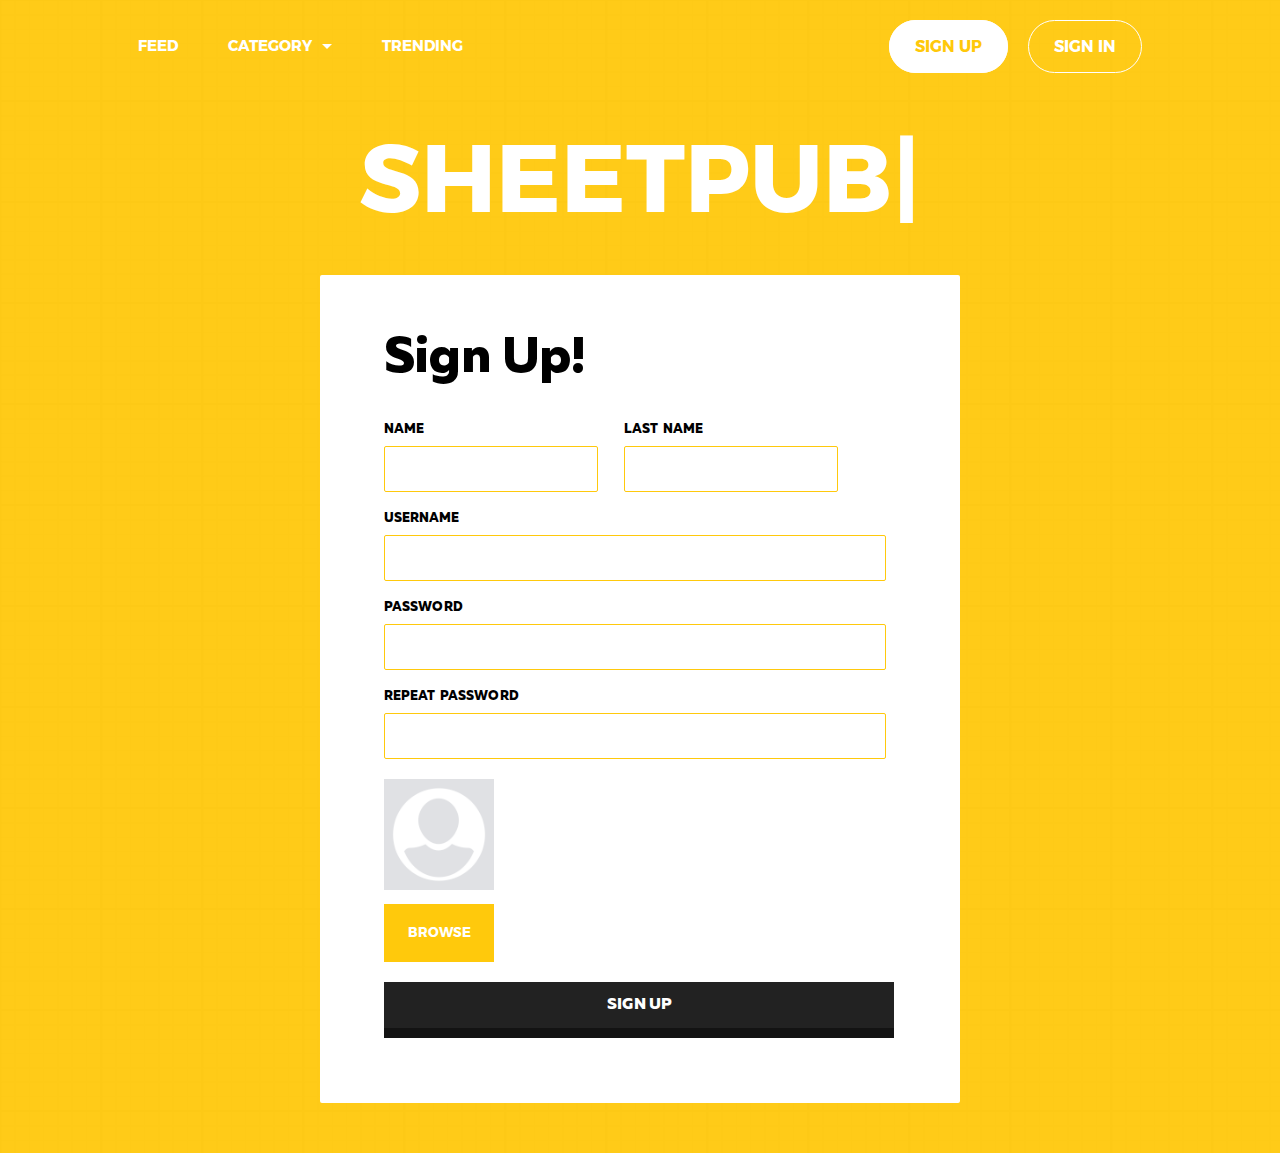
==== regis.html @ 2cb49408 "Add Files" ====
<!DOCTYPE html>
<html>
<head>
	<title></title>
	<script src ="js/jquery-3.1.1.min.js" type="text/javascript"></script>
	<script src="js/script.js" ></script>
	<script src="js/config.js" ></script>
	<link rel="stylesheet" href="css/menu.css">
	<link rel="stylesheet" type="text/css" href="css/register.css">
	<link rel="stylesheet" href="css/fonts.css">
	<link rel="stylesheet" href="css/animate.css">
	<link rel="stylesheet" href="css/font-awesome.min.css">
	<link rel="stylesheet" href="css/font-awesome.css">

</head>



<body> 

	<nav>
		<div id="header">

		<!-- Responsive Menu 1024 -->
		<div class="menu_respon">
			<div id="h-menu">
				<h1>
					<i class="fa fa-bars" aria-hidden="true"></i>
				</h1>

				<ul>
			<li><a href="">FEED</a></li>
			<li><a href="">CATEGORY</a></li>
			<li><a href="">TRENDING</a></li>
			<li><a href="">SIGN IN</a></li>
			<li><a href="">SIGN UP</a></li>
				</ul>
			</div>
		</div>
		<!-- End Responsive -->

		<!-- Main Menu -->
	<!-- Menu Left -->
	<div id="menu">
					<ul>
						<li><a href="">FEED</a></li>
						<li>
							<a href="#" class="category_menu">CATEGORY 
									<div class="arrow-down">
									</div>

									<div class="arrow-up">
									</div>
							</a>
							<ul>
								<li>
									<a href="">ฟิสิกส์</a>
								</li>
								<li>
									<a href="">เคมี</a>
								</li>
								<li>
									<a href="">ชีวะวิทยา</a>
								</li>
								<li>
									<a href="">คณิตศาสตร์</a>
								</li>
								<li>
									<a href="">ภาษาอังกฤษ</a>
								</li>
								<li>
									<a href="">ภาษาไทย</a>
								</li>
								<li>
									<a href="">สังคมศึกษา</a>
								</li>
							</ul>
						</li>
						<li><a href="">TRENDING</a></li>
					</ul>
				</div>
	<!-- Menu Right -->
	<div class="menu_right">
		<ul>
			<li class="button_menu">
				<a href="">SIGN IN</a>
			</li>
			<li class="button_menu">
				<a href="" style="background-color:#fff; color:#ffc80a;">SIGN UP</a>
			</li>
		</ul>
	</div>
		<!-- End Main Menu -->

		</div>
	</nav>



<div id="login">
	<div class="register_box">
	<div class="logo ">
		<h1>
			<script src="js/typed.js"></script>
					<script>
				    $(function(){
				        $(".element").typed({
				            strings: ["SHEETPUB^1000"],
				            typeSpeed: 2,
				        });
				    });
			</script>
			<span class="element"></span>
		</h1>
	</div>
		<div class="bgregister">
		

			<div class="register animated bounceInUp">
			<ul>
				<li>
					<h1>Sign Up!</h1>
				</li>

				<li>
					<div class="namel_regis">
						<h2>NAME</h2>
						<input type="text">
					</div>

					<div class="namel_regis">
						<h2>LAST NAME</h2>
						<input type="text">
					</div>
				</li>
				<li>
					<h2>USERNAME</h2>
					<input class="text_input" type="text">
				</li>
				<li>
					<h2>PASSWORD</h2>
					<input class="text_input" type="password">
				</li>
				<li>
					<h2>REPEAT PASSWORD</h2>
					<input class="text_input" type="password">
				</li>

				<li>
					<div class="img_avatar">
						<img src="images/avatar.png" alt="">
						<div class="button_uploadavatar">
							<button type="button">BROWSE</button>
						</div>
					</div>
				</li>

				<li>
					<a href="#" class="signup_login">SIGN UP</a>
				</li>
			</ul>	
		</div>
		</div>
		
	</div>
</div>

<!--

<div class="bg_login_page">
</div>
-->


</body>
</html>
---- css/menu.css ----
a{
	text-decoration: none;
}

#header {
	display: flex;
	flex-direction: row;
	width: 80%;
	margin: 0 auto;
	padding-top: 2%;
}
.menu_respon {
	display: none;
}

#menu {
	flex-grow: 1;
}

#menu ul li {
	float: left;
	list-style: none;
	padding: 10px;
	margin-right: 30px;
}

#menu ul li a {
	color: #fff;
	font-size: 15px;
	text-decoration: none;
	font-family: 'Monster';
	transition: all 0.5s ease;
}

#menu ul li ul{
	display: none;
	position: absolute;
	margin-top: 10px;
	z-index: 99;
	margin-left: -91px;
}

#menu ul li ul li{
	float:none;
}

#menu ul li ul li a{
	background: #222;
	float: left;
	padding: 25px;
	width: 200px;
	text-align: center;
	border-bottom: 1px solid #333;
}

#h-menu {
	flex-grow: 1;
}

#h-menu ul li {
	float: left;
	list-style: none;
	padding: 10px;
	margin-right: 30px;
}

#h-menu ul li a {
	color: #fff;
	font-size: 15px;
	text-decoration: none;
	font-family: 'Monster';
	transition: all 0.5s ease;
}

.menu_right {
	flex-grow: 1;
	text-align: right;
}

.menu_right ul {
	float: right;
	position: relative;
}

.menu_right ul li {
	float: right;
	list-style: none;
	flex-grow: 1;
	padding: 10px;
}

.menu_respon {
	width: 20%;
	text-align: center;
}

.menu_respon h1 {
	color: #fff;
	font-size: 15px;
	text-decoration: none;
	background: #222;
	font-family: 'Monster';
	padding: 5% 0% 5% 0%;
}


.button_register {
	float: right;
}

.button_register ul {
	margin: auto;
	padding: 0;
}

.button_register ul li {
	float: left;
	list-style: none;
}

.button_menu {
}

.button_menu a {
	color: #fff;
	font-family: 'Monster';
	border: 1px solid #fff;
	padding: 15px 25px 15px 25px;
	border-radius: 360px;
	transition: all 0.5s ease;
}

.button_menu a:hover {
	color: #ffc80a !important;
	background-color: #fff;
}

.profile_menu {
	border-radius: 360px;
}

.profile_menu span {
	color: #fff;
	font-family: 'Monster';
	font-size: 1.1rem;
	margin-right: 10px;
}

.profile_menu a {
	color: #fff;
	font-family: 'Monster';
	font-size: 1.1rem;
	margin-right: 10px;
}

.profile_menu button {
	background: none;
	border: none;
	cursor: pointer;
	padding: 0;
}

.profile_menu button i {
	color: #fff;
	font-size: 1.3rem;
}

.menudrop_user {
	width: 100%;
	float: left;
	padding: 0;
	position: relative;
	position: absolute;
	right: -18px;
	top: 40px;
	display: none;
}

.menudrop_user ul {
}

.menudrop_user ul:before {
	content: '';
	position: absolute;
	top: -10px;
	right: 17px;
	width: 0px;
	height: 0px;
	border-left: 10px solid transparent;
	border-right: 10px solid transparent;
	border-bottom: 10px solid #222;
}

.menudrop_user ul li {
	width: 100%;
	float: left;
	padding: 0;
}

.menudrop_user ul li a {
	float: right;
	font-family: 'Monster';
	color: #fff;
	padding: 15px;
	border-bottom: 1px solid #333;
	background-color: #222;
	width: 72%;
	text-align: center;
	font-size: 0.9rem;
}


.display-on {
	display: block !important;
}

.display-off {
	display: none !important;
}

header {
	position: relative;
	width: 100%;
	padding: 3% 0% 20% 0%;
	background-color: #ffc80a;
	background-repeat: repeat;
	overflow: hidden;
	background-image: url(images/bg.png);
}

/*-- RESPONSIVE MENU --*/
@media screen and (max-width:1024px) {
	#logo {
		width: 100%;
		margin: 0 auto;
		text-align: center;
	}

	.menu_respon {
		display: block;
		position: fixed;
		right: 0;
		width: 100%;
		z-index: 9;
		text-align: center;
		top: 0;
		z-index: 9999;
	}

	#header {
		flex-direction: column;
		text-align: center;
	}

	#menu ul li ul{
		display: none !important;
	}

	#menu {
		display: block;
		width: 100%;
	}

	#menu ul li {
		width: 10%;
	}

	#h-menu {
		width: 100%;
		margin-bottom: 10%;
		position: fixed;
		top: 0;
		left: 0;
	}

	#h-menu ul {
		width: auto;
		margin: 0 auto;
	}

	#h-menu ul li {
		width: 100%;
		text-align: center;
		padding: 0;
		margin: 0;
		display: none;
		border-top: 1px solid #353535;
	}

	#h-menu ul li a {
		float: left;
		width: 100%;
		padding: 5% 0% 5% 0%;
		background-color: #222;
	}

	#h-menu ul li a:hover {
		color: #ffc80a !important;
	}

	.button_menu {
	}

	.button_menu a {
		border: none;
	}

	.menu_right {
		display: none;
	}




}


.arrow-down {
	display: block;
	float: right;
	margin-top: 8px;
	margin-left: 10px;
  width: 0; 
  height: 0; 
  border-left: 5px solid transparent;
  border-right: 5px solid transparent;
  
  border-top: 5px solid #fff;
}


.arrow-up {
	float: right;
	margin-top: 8px;
	margin-left: 10px;
  width: 0; 
  height: 0; 
  border-left: 5px solid transparent;
  border-right: 5px solid transparent;
  
  border-bottom: 5px solid #fff;
  display: none;
}


.typed-cursor {
	opacity: 1;
	-webkit-animation: blink 0.7s infinite;
	-moz-animation: blink 0.7s infinite;
	animation: blink 0.7s infinite;
}

@keyframes blink {
	0% {
		opacity: 1;
	}

	50% {
		opacity: 0;
	}

	100% {
		opacity: 1;
	}

}

@-webkit-keyframes blink {
	0% {
		opacity: 1;
	}

	50% {
		opacity: 0;
	}

	100% {
		opacity: 1;
	}
}


.star_vote{
	float: left;
	width: 67%;
	margin-top: 15px;
	margin-bottom: 15px;
}

.star_vote div{
	float: left;
	width: 10%;
	margin-right: 20px;
}

.star_vote div i{
	font-size: 1.7em;
	color: #ffcb18;
}
---- css/register.css ----
body{
	background-color: #ffc90c;
	   background-repeat: repeat;
    background-image: url(../images/bg.png);
}

.move_icon {
	width: 100%;
	height: 100%;
	background-repeat: repeat;

	position: absolute;
	-webkit-background-size: contain;
	background-size: contain;
	top: 0;
	z-index: 1;
}
.bg_login_page{
	width:100%;
	height: 50%;
	position: absolute;
	background-color: #ffc90c;
	bottom: 0;
	z-index: 1;
}

.login{
	width:70%;
	margin: 0 auto;
	background-color: #fff;
}

.logo{
	width:100%;
	text-align: center;
	font-family: 'Monster';
	margin-bottom: 30px;
	word-wrap:break-word;
	padding-top: 6%;
}


.logo h1{
	font-size: 7.5vw;
	color: #fff;
}

.login_box{
	width: 50%;
	margin: 0 auto;
	position: relative;
	z-index: 9;
	padding-top: 5%;
}

.bglogin{
	width: 100%;
	background-color: #181818;
	bottom: 0;
	z-index: 1;
	float: left;
}
.login_left{
	position: relative;
	float: left;
	width: 34%;
	padding: 4%;
}

/*-- Login Left --*/
.register_inlog{
	float: left;
	position: relative;
	z-index: 9;
	width: 100%;
	text-align: center;
	float: left;
	padding-top: 25%;
	padding-bottom: 25%;
	word-wrap: break-word;
}


.register_inlog h1{
	color: #fff;
	font-family: 'Muller_B';
	margin-bottom: 20px;

}

.register_inlog a{
	padding: 10px 0px 10px 0px;
	/* border-radius: 360px; */
	-moz-border-radius:360px;
	background-color: #ffc90c;
	color: #222;
	font-family: 'Muller_B';
	text-decoration: none;
	width: 100%;
	float: left;
	box-shadow: 0px 5px 0px 0px #deb628;
	transition: all .1s ease;
}

.register_inlog a:active{
	transform: translate(0px,5px);
	-webkit-transform: translate(0px,5px);
	box-shadow: 0px 1px 0px 0px #deb628;
}

.login_right{
	position: relative;
	float: right;
	width: 48%;
	padding: 4%;
	background-color: #fafafa;
}

.login_right ul{

}

.login_right ul li{
	list-style: none;
	width:100%;
	float: left;
	margin-bottom: 10px;
	/* width: 100%; */
}

.login_right ul li h1{
	font-family: 'Muller_B';
	font-size: 4vw;
	margin-bottom: 20px;
}

.login_right ul li h2{
	margin-bottom: 10px;
	font-family: 'Muller_B';
	font-size: 13px;
}

.login_right ul li span{
	font-family: 'Muller_L';
	font-size: 13px;
}
.namel_regis{
	float: left;
	width: 50%;
}
.namel_regis input{
	font-size: 1.3rem;
	background-color: none;
	padding: 10px;
	width: 80%;
	color: #222;
	border-radius: 2px;
	border: 1px solid #ffc90c;
}

.namel_regis input:focus{
	color: #222;
	border:1px solid #222;
	background-color:none;
}

.text_input{
	color: #222;
	font-size: 1.3rem;
	background: none;
	padding: 10px;
	float: left;
	width: 100%;
	border-radius: 2px;
	border: 1px solid #ffc90c;
}

.text_input:focus{
	color: #222;
}
.forget_login{
	width: 100%;
	text-align: center;
}

.forget_login a{
	color: #222;
	font-size: 14px;
	padding-top:15px;
	text-decoration: none;
	font-family: 'Muller_B';
}

.signin_login a{
	float: left;
	margin-right: 10px;
	padding: 15px 15px 15px 15px;

	-moz-border-radius:360px;
	background-color: #222222;
	color: #fff;
	font-family: 'Muller_B';
	text-decoration: none;
	position: relative;
	text-align: center;
	box-shadow: 0px 5px 0px 0px #3a3a3a;
	transition: all .1s ease;
}

.signup_login{
	float: left;
	margin-right: 10px;
	padding: 15px 15px 15px 15px;
	background-color: #222;
	color: #ffffff;
	font-family: 'Muller_B';
	text-decoration: none;
	position: relative;
	border-bottom: 10px solid #131313;
	width: 100%;
	text-align: center;
	transition: all .1s ease;
}

.signup_login:active{
	transform: translate(0px,5px);
	-webkit-transform: translate(0px,5px);
	border-bottom: 5px solid #131313;
}


.login_right ul li a::before{
    width: 100%;
    height: 100%;
    left: 0;
    top: 300px;
    content: '';
    background-color: #fff;
    transition:all 0.5s ease;
    
}

.login_right ul li:hover a::before{
	top: 0;
}



/*-- Register --*/

.bgregister{
	width: 100%;
	bottom: 0;
	z-index: 1;
	/* background-color: #fbfbfb; */
	float: left;
	margin-bottom: 50px;
}
.register_box {
    width: 50%;
    margin: 0 auto;
    position: relative;
    z-index: 9;
    padding-top: 1%;
}

.register_box:active{
	
}
.register{
	position: relative;
	float: right;
	/* width: 100%; */
	background-color: #fff;
	padding: 9% 15% 7% 10%;
	border-radius: 2px;
}

.register ul{
	background-color: #ccc;
}

.register ul li{
	list-style: none;
	width:100%;
	float: left;
	margin-bottom: 20px;
}

.register ul li h1{
	font-family: 'Muller_B';
	font-size: 4vw;
	margin-bottom: 20px;
}

.register ul li h2{
	margin-bottom: 10px;
	font-family: 'Muller_B';
	font-size: 13px;
}

.register ul li span{
	font-family: 'Muller_L';
	font-size: 13px;
}

.forget_login a{
	color: #222;
	font-size: 14px;
	padding-top:15px;
	text-decoration: none;
	font-family: 'Muller_B';
}
.register ul li a::before{
    width: 100%;
    height: 100%;
    left: 0;
    top: 300px;
    content: '';
    background-color: #fff;
    transition:all 0.5s ease;
    
}

.register ul li:hover a::before{
	top: 0;
}

.img_avatar{
	width: 23%;
	text-align: center;
}


.img_avatar img{
	width: 100%;
}

.button_uploadavatar{
	width:100%;
	margin: 0 auto;
	padding: 10px 0px 10px 0px;
}

.button_uploadavatar button{
	float:left;
	width: 100%;
	color: #fff;
	padding:20px;
	background-color: #ffc90c;
	border:none;
	font-family: 'Monster';
}

.typed-cursor {
	opacity: 1;
	-webkit-animation: blink 0.7s infinite;
	-moz-animation: blink 0.7s infinite;
	animation: blink 0.7s infinite;
}


@keyframes blink {
	0% {
		opacity: 1;
	}

	50% {
		opacity: 0;
	}

	100% {
		opacity: 1;
	}

}

@-webkit-keyframes blink {
	0% {
		opacity: 1;
	}

	50% {
		opacity: 0;
	}

	100% {
		opacity: 1;
	}
}

@media screen and (max-width:1024px){
	.login_left{
		width: 100%;
		background-color: #181818;
	}

	.login_right {
		float:left;
		width: 100%;
		border-radius:0px;
	}

	.register_box{
		width: 100%;
	}
	.register_inlog {
    padding-top: 5%;
    padding-bottom: 5%;
 }
}
---- css/fonts.css ----
html, *{
	padding: 0;
	margin: 0;
}

@font-face{
	font-family:'Muller_B';
	src:url(../fonts/Muller-ExtraBold-DEMO.ttf);
}
@font-face{
	font-family:'Muller_L';
	src:url(../fonts/Muller-Thin-DEMO.ttf);
}

@font-face {
	font-family: 'Supermarket';
	src: url(../fonts/supermarket.ttf);
}

@font-face {
	font-family: 'Monster';
	src: url(../fonts/Montserrat-Bold.otf);
}

@font-face {
	font-family: 'RSU';
	src: url(../fonts/RSU_Regular.ttf);
}

@font-face {
	font-family: 'RSU_B';
	src: url(../fonts/RSU_Text_Bold.ttf);
}

@font-face {
	font-family: 'RSU_I';
	src: url(../fonts/RSU_Text_Italic.ttf);
}

@font-face {
	font-family: 'RSU_R';
	src: url(../fonts/RSU _ext_Regular.ttf);
}
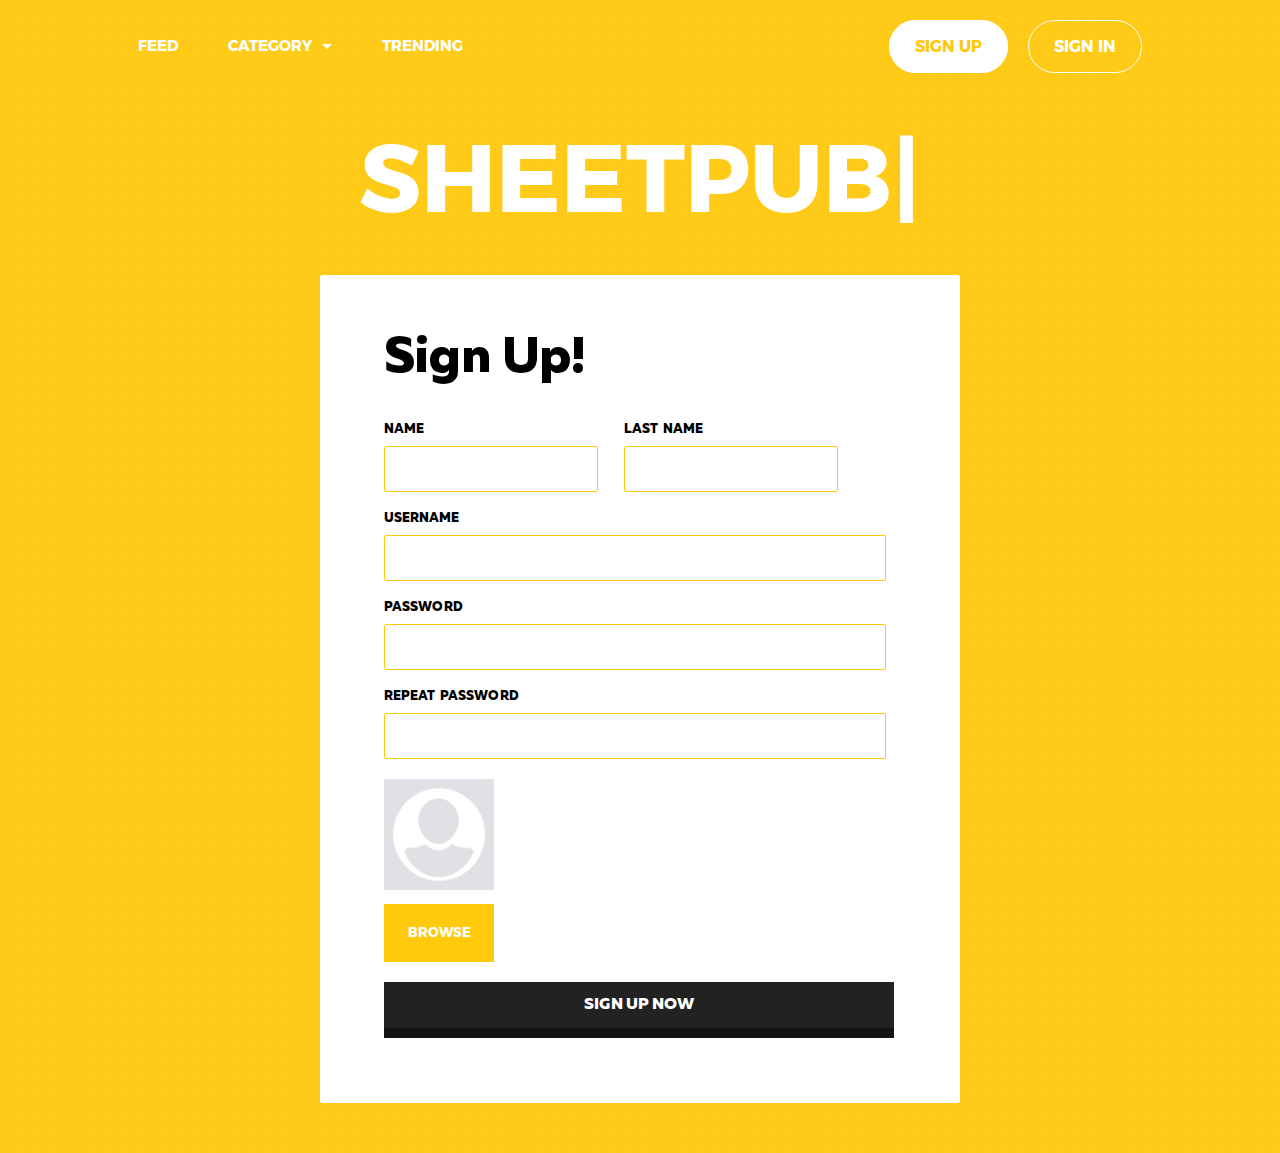
==== commit 55660197: "[Edit] Update nav link" ====
--- a/regis.html
+++ b/regis.html
@@ -29,11 +29,11 @@
 				</h1>
 
 				<ul>
-			<li><a href="">FEED</a></li>
-			<li><a href="">CATEGORY</a></li>
-			<li><a href="">TRENDING</a></li>
-			<li><a href="">SIGN IN</a></li>
-			<li><a href="">SIGN UP</a></li>
+			<li><a href="./feed.html">FEED</a></li>
+			<li><a href="#">CATEGORY</a></li>
+			<li><a href="./trending.html">TRENDING</a></li>
+			<li><a href="./login.html">SIGN IN</a></li>
+			<li><a href="./regis.html">SIGN UP</a></li>
 				</ul>
 			</div>
 		</div>
@@ -83,10 +83,10 @@
 	<div class="menu_right">
 		<ul>
 			<li class="button_menu">
-				<a href="">SIGN IN</a>
+				<a href="./login.html">SIGN IN</a>
 			</li>
 			<li class="button_menu">
-				<a href="" style="background-color:#fff; color:#ffc80a;">SIGN UP</a>
+				<a href="./regis.html" style="background-color:#fff; color:#ffc80a;">SIGN UP</a>
 			</li>
 		</ul>
 	</div>
@@ -156,7 +156,7 @@
 				</li>
 
 				<li>
-					<a href="#" class="signup_login">SIGN UP</a>
+					<a href="./feed.html" class="signup_login">SIGN UP NOW</a>
 				</li>
 			</ul>	
 		</div>
